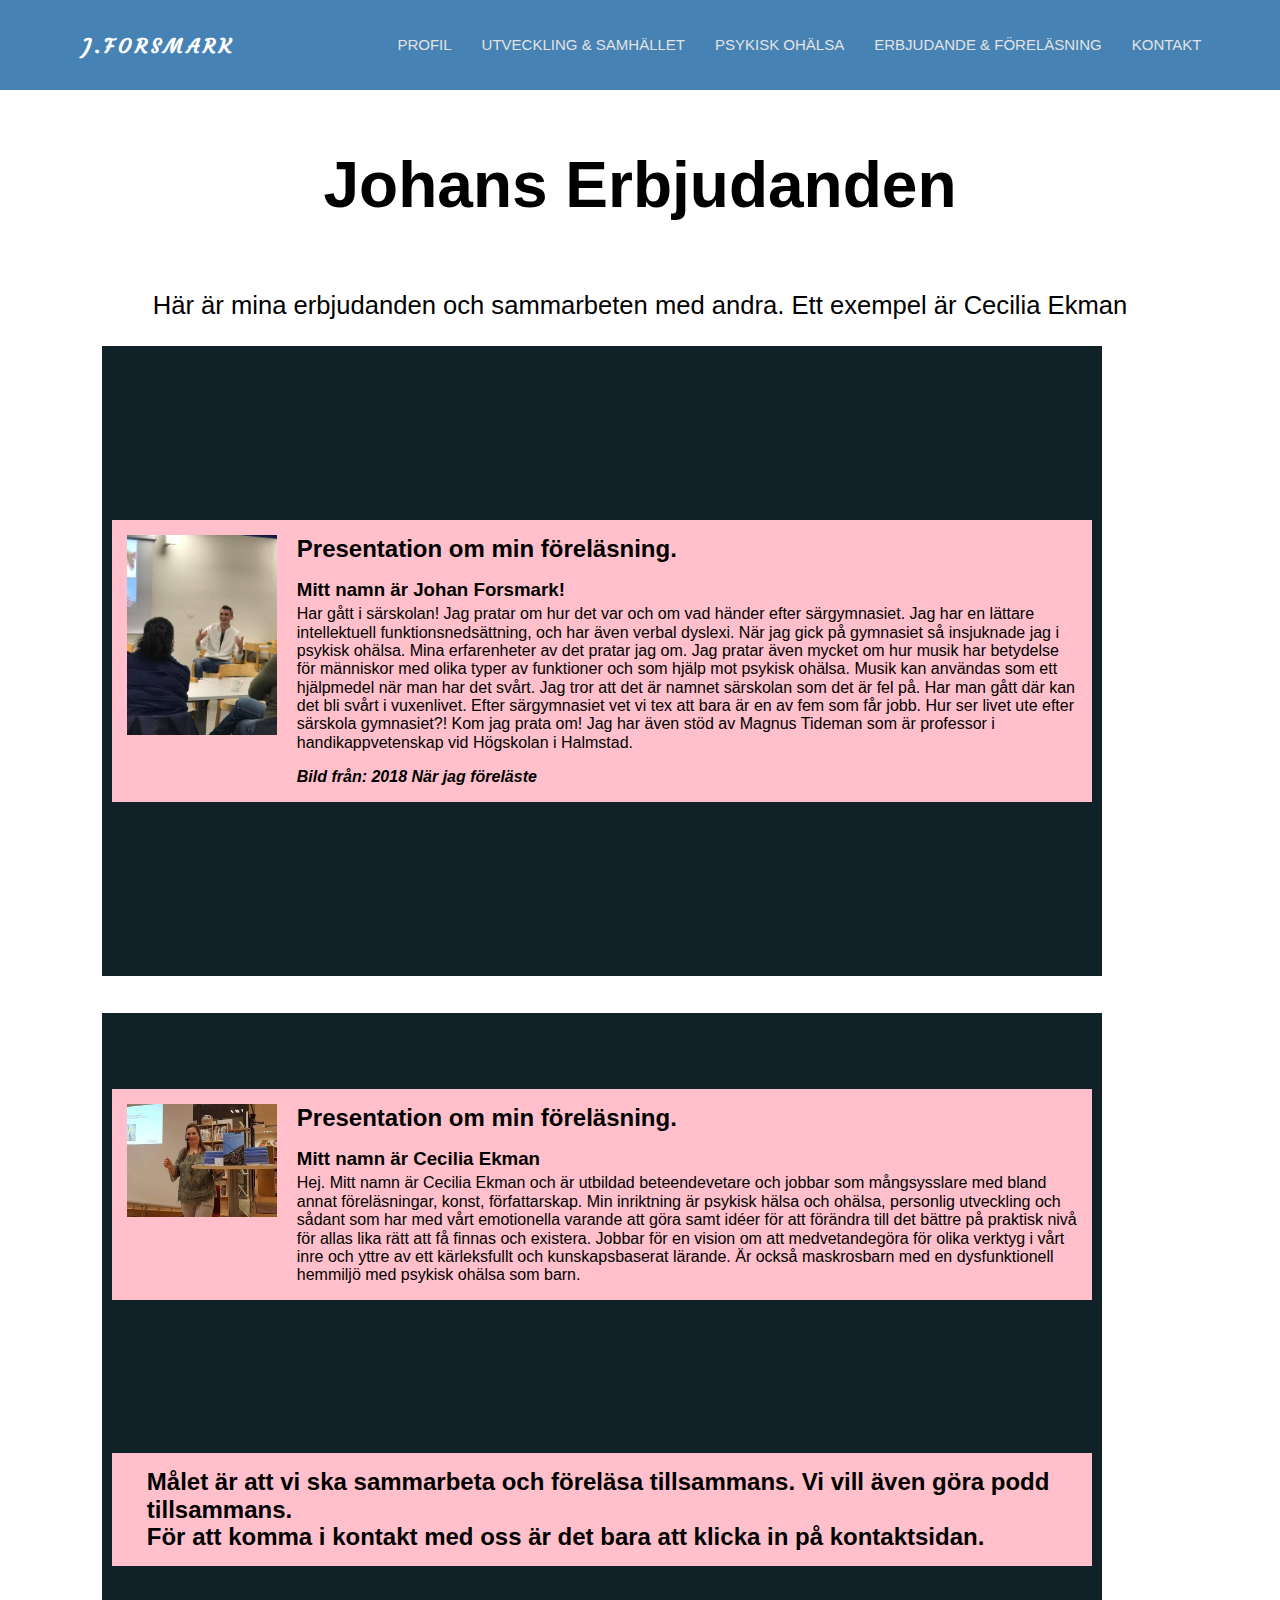
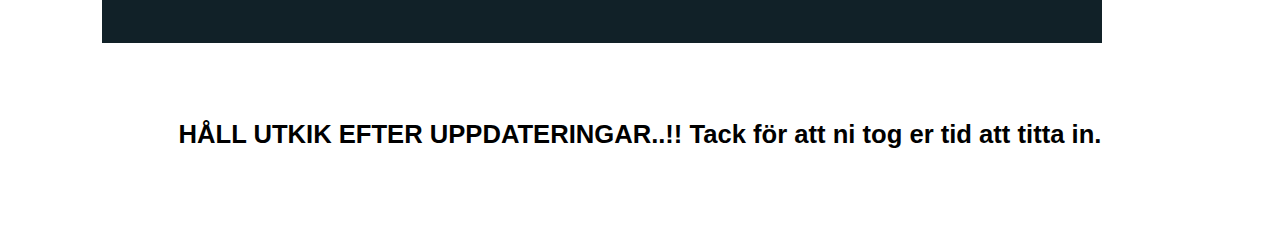
==== pages/erbjudande&forelasning.html @ 231a10ff "removed åäö from nav links" ====
<!DOCTYPE html>
<html lang="en">

<head>
    <meta charset="UTF-8">
    <meta http-equiv="X-UA-Compatible" content="IE=edge">
    <meta name="viewport" content="width=device-width, initial-scale=1.0">
    <link href="https://fonts.googleapis.com/css2?family=Courgette&display=swap" rel="stylesheet">
    <link rel="stylesheet" href="../styles/normalize.css">
    <link rel="stylesheet" href="../styles/erbjudande&forelasning.css">

    <title>Johan Forsmark</title>
</head>

<body>
    <header>
        <!-- navigation start  -->
        <nav>
            <div class="logo">
                <a href="../index.html">
                    <h4 id="#nav-hem">J.Forsmark</h4>
                </a>
            </div>
            <ul class="nav-links">
                <li id="nav-profil"><a href="profil.html">Profil</a></li>
                <li id="nav-utveckling&samhallet "><a href="utveckling&samhallet.html">utveckling &
                        samhället</a>
                </li>
                <li id="nav-psykisk-ohalsa"><a href="psykisk-ohalsa.html">Psykisk Ohälsa</a></li>
                <li id="nav-erbjudande&forelasning"><a href="erbjudande&forelasning.html">Erbjudande &
                        Föreläsning</a>
                </li>
                <li id="nav-kontakt"><a href="kontakt.html">Kontakt</a></li>
            </ul>
            <!-- btn for open close navbar when the screen gets smaller-->
            <div class="burger">
                <div class="line1"></div>
                <div class="line2"></div>
                <div class="line3"></div>
            </div>
            <!-- btn for open close navbar when the screen gets smaller-->
        </nav><!-- navigation ends -->

    </header>
    <!-- header ends -->
    <main>
        <div>
            <h1>Johans Erbjudanden</h1>
            <p class="first-subtitle-offers-lectures">Här är mina erbjudanden och sammarbeten med andra. Ett exempel är
                Cecilia Ekman </p>
            <!-- </div> -->
            <div class="container">
                <div class="card">
                    <div class="imgBx">
                        <img src="../images/johan-forelaser.jpg" class="offers-lectures_img" alt="johan-föreläser">
                    </div>
                    <div class="content_offers-lectures">
                        <h2>Presentation om min föreläsning.</h2>
                        <h3 class="subtitle-offers-lectures">Mitt namn är Johan Forsmark!</h3>
                        <p class="main-text-offers-lectures">
                            Har gått i särskolan! Jag pratar om hur det var och om vad händer efter särgymnasiet. Jag
                            har en
                            lättare intellektuell funktionsnedsättning, och har även verbal dyslexi.

                            När jag gick på gymnasiet så insjuknade jag i psykisk ohälsa. Mina erfarenheter av det
                            pratar
                            jag om. Jag pratar även mycket om hur musik har betydelse för människor med olika typer av
                            funktioner och som hjälp mot psykisk ohälsa. Musik kan användas som ett hjälpmedel när man
                            har
                            det svårt.
                            Jag tror att det är namnet särskolan som det är fel på. Har man gått där kan det bli svårt i
                            vuxenlivet. Efter särgymnasiet vet vi tex att bara är en av fem som får jobb.
                            Hur ser livet ute efter särskola gymnasiet?! Kom jag prata om!
                            Jag har även stöd av Magnus Tideman som är professor i handikappvetenskap vid Högskolan i
                            Halmstad.
                        </p>
                        <p class="card_subtext">
                            Bild från: 2018 När jag föreläste</p>
                    </div>
                </div>
            </div>
            <br>
            <br>
            <div class="container">
                <div class="card">
                    <div class="imgBx">
                        <img src="../images/cecilia-ekman.jpg" class="offers-lectures_img" alt="Cecilia">
                    </div>
                    <div class="content_offers-lectures">
                        <h2>Presentation om min föreläsning.</h2>
                        <h3 class="subtitle-offers-lectures">Mitt namn är Cecilia Ekman</h3>
                        <p class="main-text-offers-lectures">Hej. Mitt namn är Cecilia Ekman och är utbildad
                            beteendevetare och jobbar som mångsysslare med bland annat föreläsningar, konst,
                            författarskap.
                            Min inriktning är psykisk hälsa och ohälsa, personlig utveckling och sådant som har med vårt
                            emotionella varande att göra samt idéer för att förändra till det bättre på praktisk nivå
                            för allas lika rätt att få finnas och existera.
                            Jobbar för en vision om att medvetandegöra för olika verktyg i vårt inre och yttre av ett
                            kärleksfullt och kunskapsbaserat lärande. Är också maskrosbarn med en dysfunktionell
                            hemmiljö med psykisk ohälsa som barn. </p>
                    </div>
                </div>
                <div class="card">
                    <div class="content_offers-lectures">
                        <h2 class="second-subtitle">Målet är att vi ska sammarbeta och föreläsa tillsammans. Vi vill
                            även göra podd tillsammans.</h2>
                        <h2 class="third-subtitle">För att komma i kontakt med oss är det bara att klicka in på
                            kontaktsidan.</h2>
                    </div>
                </div>

            </div>
            <div class="card">
                <div class="content_offers-lectures-temporary-text">
                    <p class="temporary-text">HÅLL UTKIK EFTER UPPDATERINGAR..!!
                        Tack för att ni tog er tid att titta in.
                    </p>
                </div>
            </div>
    </main>
    <script src="../script.js"></script>
</body>

</html>
---- styles/erbjudande&forelasning.css ----
* {
  margin: 0;
  padding: 0;
  box-sizing: border-box;
}

body {
  font-family: "poppins", sans-serif;
}

/* NAV STARTS */
/* ------------------------------------ */
nav {
  display: flex;
  justify-content: space-around;
  align-items: center;
  min-height: 10vh;
  background-color: steelblue;
  font-family: "Poppins", sans-serif;
}

.logo {
  color: rgb(226, 226, 226);
  text-transform: uppercase;
  font-size: 20px;
  padding: 1em;
  font-family: "Courgette", "cursive";
  letter-spacing: 4px;
}

.logo:hover {
  cursor: pointer;
}

a {
  text-decoration: none;
  color: white;
}
a:hover {
  color: mediumblue;
}

.nav-links {
  display: flex;
  justify-content: space-around;
}

.nav-links li {
  list-style-type: none;
}

.nav-links a {
  color: rgb(226, 226, 226);
  text-decoration: none;
  text-transform: uppercase;
  font-size: 15px;
  float: left;
  padding: 15px;
}

.nav-links a:hover {
  color: white;
  background-color: darkgrey;
  border-radius: 4px;
}

.burger {
  display: none;
  cursor: pointer;
}

.burger .line1,
.line2,
.line3 {
  width: 25px;
  height: 3px;
  background-color: rgb(226, 226, 226);
  margin: 5px;
  transition: all 0.6s ease;
}

@media screen and (max-width: 1024px) {
  .nav-links {
    width: 100%;
    text-align: center;
  }
}

@media screen and (max-width: 1000px) {
  .logo {
    display: none;
  }
}

@media screen and (max-width: 768px) {
  .logo {
    overflow: hidden;
    display: block;
  }
}

@media screen and (max-width: 768px) {
  body {
    overflow-x: hidden;
    /* overflow: hidden; */
  }

  .nav-links {
    position: absolute;
    right: 0px;
    height: 90vh;
    top: 10.2vh;
    /* background-color: lightgray; */
    background-color: steelblue;
    display: flex;
    flex-direction: column;
    align-items: center;
    width: 100%;
    transform: translateX(100%);
    /* transition: transform 0.4s ease-in; */
  }
  .nav-links li {
    opacity: 0;
  }

  .nav-links a {
    color: pink;
  }

  .burger {
    display: block;
  }
}

.nav-active {
  transform: translateX(0%);
}

@keyframes navLinksFade {
  from {
    opacity: 0;
    transform: translateX(50px);
  }
  to {
    opacity: 1;
    transform: translateX(0px);
  }
}

.toggle .line1 {
  transform: rotate(-45deg) translate(-5px, 6px);
}

.toggle .line2 {
  opacity: 0;
}

.toggle .line3 {
  transform: rotate(45deg) translate(-5px, -6px);
}

/* -------------------------main section--------------------- */

main {
  margin-top: 1em;
  display: flex;
  justify-content: center;
  align-items: center;
  /* min-height: 100vh; */
}

h1 {
  text-align: center;
  font-size: 5vw;
}

.offers-lectures_img {
  width: 400px;
}

.content_offers-lectures-temporary-text {
  /* max-width: 500px; */
  text-align: center;
}

.temporary-text {
  text-align: center;
  padding: 3em;
  font-weight: bolder;
  font-size: 2vw;
}

.container {
  position: relative;
  width: 1000px;
  display: flex;
  justify-content: space-between;
  align-items: center;
  flex-wrap: wrap;
  min-height: 70vh;
  background-color: #112128;
  z-index: -1;
  /* margin-top: 9em; */
}

/* .temporary-text {
  font-size: 3vw;
  text-align: center;
  padding: 2em;
} */

.container .card {
  position: relative;
  z-index: -1;
  background-color: pink;
  margin: 10px;
  padding: 15px;
  display: flex;
}

.container .card .imgBx {
  max-width: 150px;
  flex: 0 0 150px;
}

.container .card .imgBx img {
  max-width: 100%;
  /* width: 400px; */
}

.container .card .content_offers-lectures {
  margin-left: 20px;
}

.card_subtext {
  margin-top: 1rem;
  font-style: italic;
  font-weight: bold;
}

@media (max-width: 990px) {
  .container {
    flex-direction: column;
  }

  h1 {
    text-align: center;
  }

  /* .temporary-text {
    font-size: 3vw;
    text-align: center;
    padding: 1em;
  } */
}

@media (max-width: 768px) {
  .container {
    flex-direction: column;
  }

  .container .card {
    flex-direction: column;
    max-width: 350px;
  }

  .container .card .imgBx {
    max-width: 100%;
  }
  .container .card .content_offers-lectures {
    margin-left: 0;
  }
}

@media (max-width: 400px) {
  .temporary-text {
    font-size: 10px;
  }
}

.subtitle-offers-lectures {
  margin-top: 1rem;
}

.main-text-offers-lectures {
  margin-top: 0.3rem;
}

.first-subtitle-offers-lectures {
  font-size: 2vw;
  padding: 1em;
  text-align: center;
}
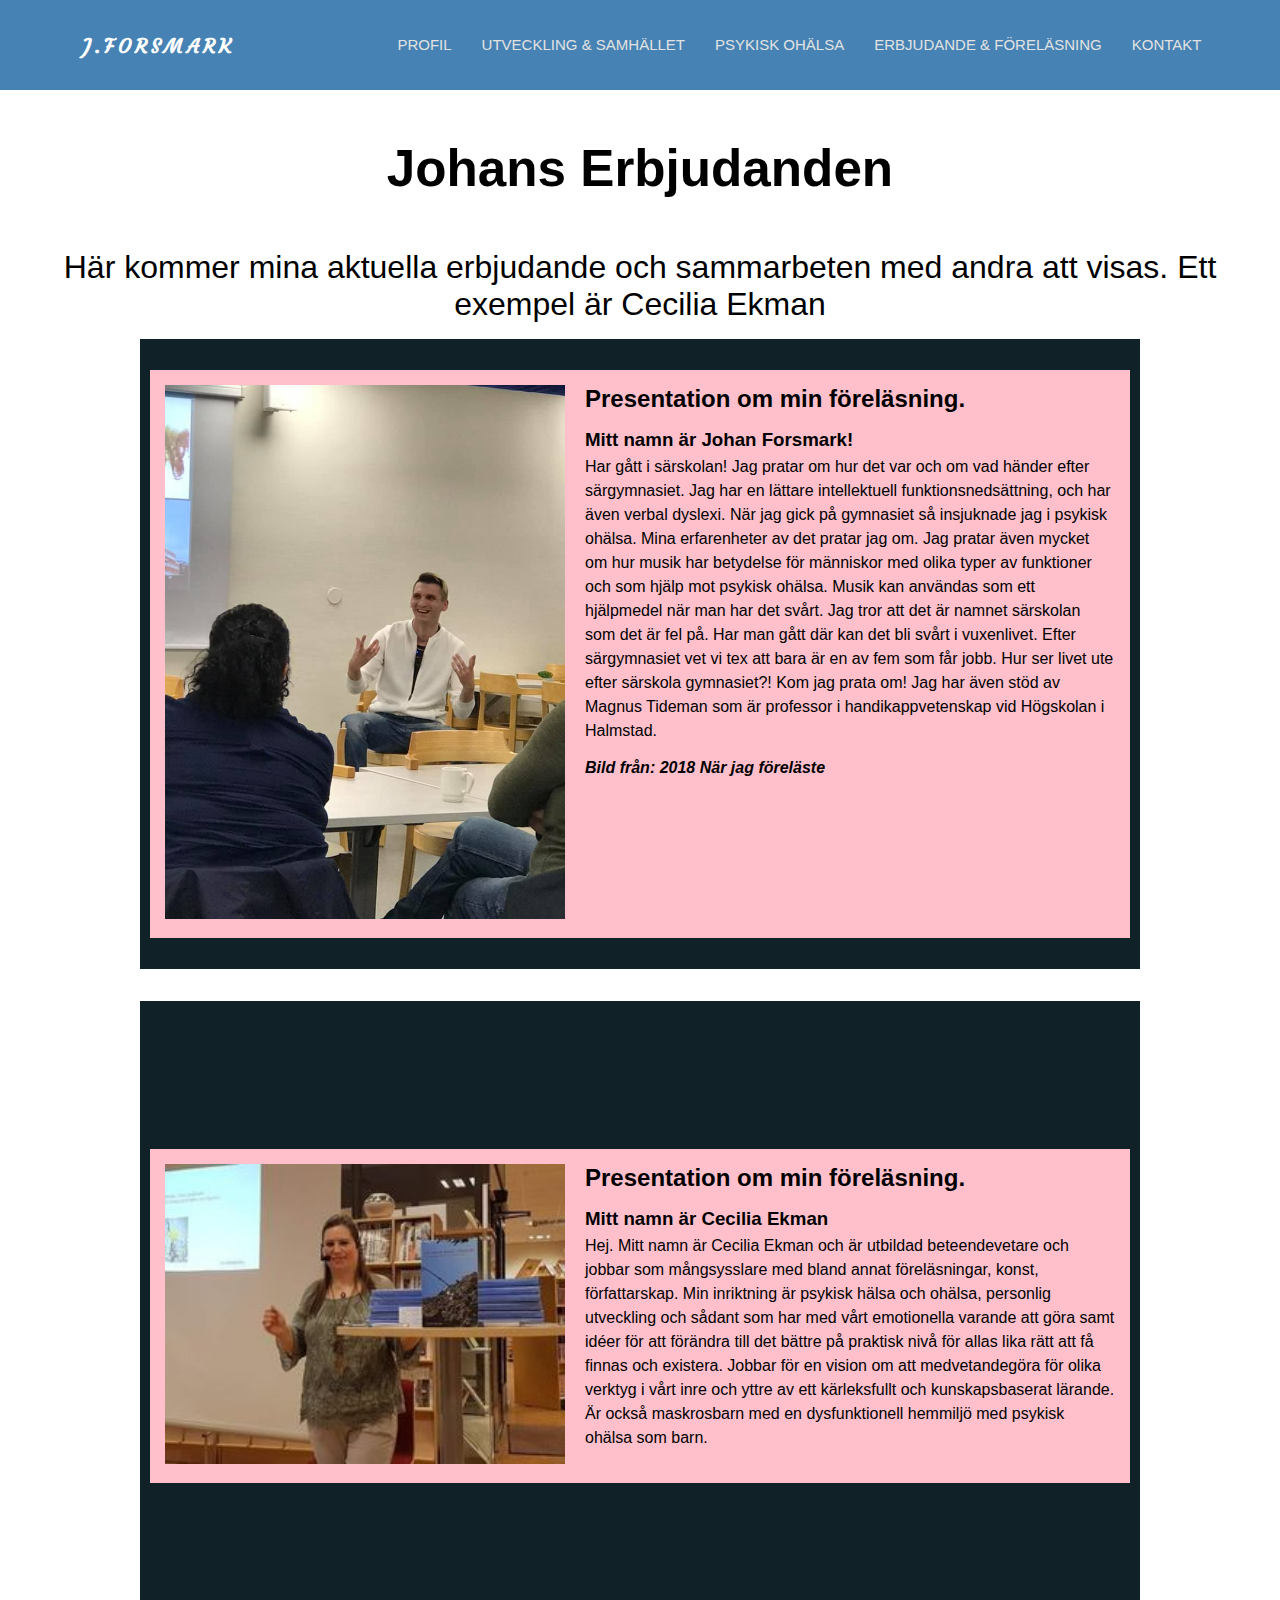
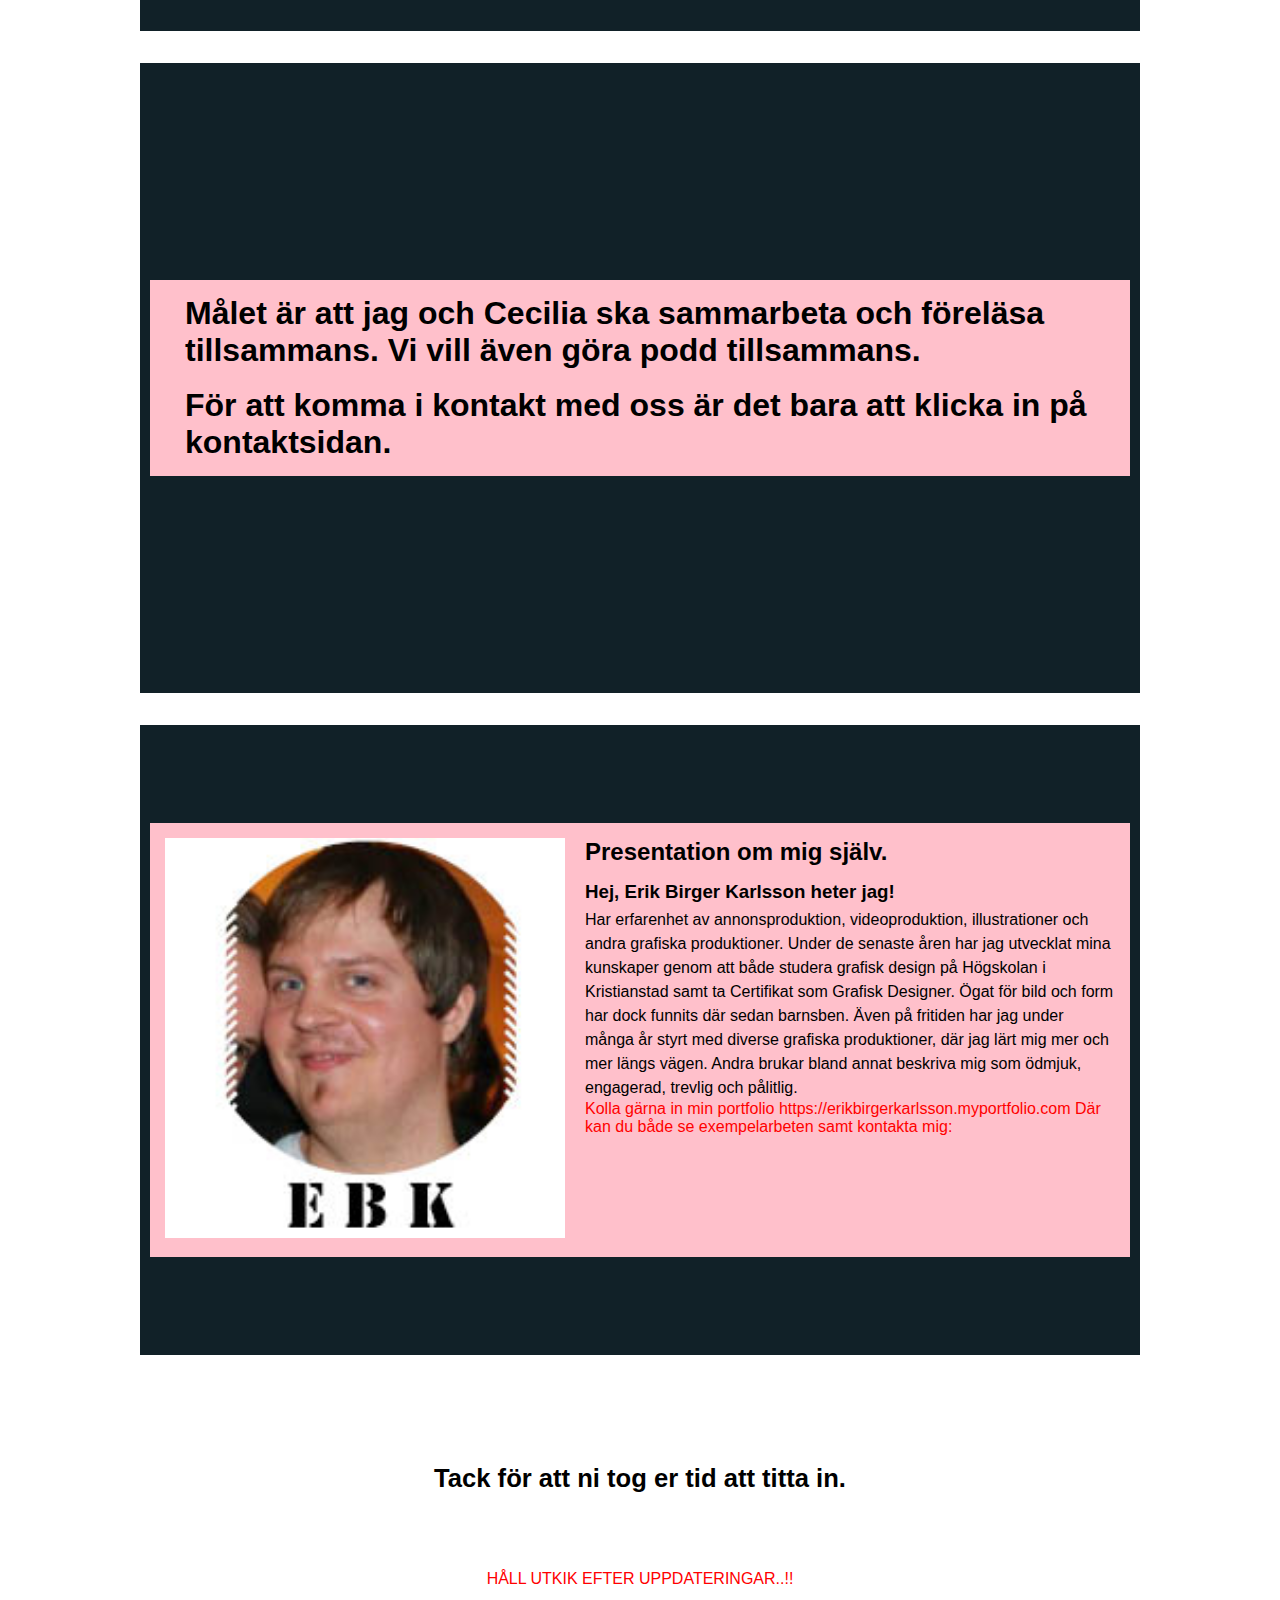
==== commit 15b15e4b: "removed whitespace and added a third container" ====
--- a/pages/erbjudande&forelasning.html
+++ b/pages/erbjudande&forelasning.html
@@ -23,7 +23,7 @@
             </div>
             <ul class="nav-links">
                 <li id="nav-profil"><a href="profil.html">Profil</a></li>
-                <li id="nav-utveckling&samhallet "><a href="utveckling&samhallet.html">utveckling &
+                <li id="nav-utveckling&samhallet"><a href="utveckling&samhallet.html">utveckling &
                         samhället</a>
                 </li>
                 <li id="nav-psykisk-ohalsa"><a href="psykisk-ohalsa.html">Psykisk Ohälsa</a></li>
@@ -40,15 +40,15 @@
             </div>
             <!-- btn for open close navbar when the screen gets smaller-->
         </nav><!-- navigation ends -->
-
     </header>
     <!-- header ends -->
     <main>
-        <div>
+        <section class="offers-lectures">
             <h1>Johans Erbjudanden</h1>
-            <p class="first-subtitle-offers-lectures">Här är mina erbjudanden och sammarbeten med andra. Ett exempel är
-                Cecilia Ekman </p>
-            <!-- </div> -->
+            <p class="first-subtitle-offers-lectures">Här kommer mina aktuella erbjudande och sammarbeten med andra att
+                visas.
+                Ett exempel är Cecilia Ekman </p>
+
             <div class="container">
                 <div class="card">
                     <div class="imgBx">
@@ -59,16 +59,13 @@
                         <h3 class="subtitle-offers-lectures">Mitt namn är Johan Forsmark!</h3>
                         <p class="main-text-offers-lectures">
                             Har gått i särskolan! Jag pratar om hur det var och om vad händer efter särgymnasiet. Jag
-                            har en
-                            lättare intellektuell funktionsnedsättning, och har även verbal dyslexi.
-
+                            har en lättare intellektuell funktionsnedsättning, och har även verbal dyslexi.
                             När jag gick på gymnasiet så insjuknade jag i psykisk ohälsa. Mina erfarenheter av det
-                            pratar
-                            jag om. Jag pratar även mycket om hur musik har betydelse för människor med olika typer av
+                            pratar jag om. Jag pratar även mycket om hur musik har betydelse för människor med olika
+                            typer av
                             funktioner och som hjälp mot psykisk ohälsa. Musik kan användas som ett hjälpmedel när man
-                            har
-                            det svårt.
-                            Jag tror att det är namnet särskolan som det är fel på. Har man gått där kan det bli svårt i
+                            har det svårt. Jag tror att det är namnet särskolan som det är fel på. Har man gått där kan
+                            det bli svårt i
                             vuxenlivet. Efter särgymnasiet vet vi tex att bara är en av fem som får jobb.
                             Hur ser livet ute efter särskola gymnasiet?! Kom jag prata om!
                             Jag har även stöd av Magnus Tideman som är professor i handikappvetenskap vid Högskolan i
@@ -79,8 +76,7 @@
                     </div>
                 </div>
             </div>
-            <br>
-            <br>
+
             <div class="container">
                 <div class="card">
                     <div class="imgBx">
@@ -100,23 +96,49 @@
                             hemmiljö med psykisk ohälsa som barn. </p>
                     </div>
                 </div>
+            </div>
+
+            <div class="container">
                 <div class="card">
                     <div class="content_offers-lectures">
-                        <h2 class="second-subtitle">Målet är att vi ska sammarbeta och föreläsa tillsammans. Vi vill
+                        <h2 class="second-subtitle">Målet är att jag och Cecilia ska sammarbeta och föreläsa
+                            tillsammans. Vi vill
                             även göra podd tillsammans.</h2>
+                        <br>
                         <h2 class="third-subtitle">För att komma i kontakt med oss är det bara att klicka in på
                             kontaktsidan.</h2>
                     </div>
                 </div>
+            </div>
 
-            </div>
-            <div class="card">
-                <div class="content_offers-lectures-temporary-text">
-                    <p class="temporary-text">HÅLL UTKIK EFTER UPPDATERINGAR..!!
-                        Tack för att ni tog er tid att titta in.
-                    </p>
+            <div class="container">
+                <div class="card">
+                    <div class="imgBx">
+                        <img src="../images/profilbild-erik.jpg" class="offers-lectures_img" alt="bild på Erik">
+                    </div>
+                    <div class="content_offers-lectures">
+                        <h2>Presentation om mig själv.</h2>
+                        <h3 class="subtitle-offers-lectures">Hej, Erik Birger Karlsson heter jag! </h3>
+                        <p class="main-text-offers-lectures"> Har erfarenhet av annonsproduktion, videoproduktion,
+                            illustrationer och andra grafiska produktioner.
+                            Under de senaste åren har jag utvecklat mina kunskaper genom att både studera grafisk design
+                            på Högskolan i Kristianstad samt ta Certifikat som Grafisk Designer.
+                            Ögat för bild och form har dock funnits där sedan barnsben.
+                            Även på fritiden har jag under många år styrt med diverse grafiska produktioner, där jag
+                            lärt mig mer och mer längs vägen.
+                            Andra brukar bland annat beskriva mig som ödmjuk, engagerad, trevlig och pålitlig. <br>
+                        </p>
+                        <span> Kolla gärna in min portfolio https://erikbirgerkarlsson.myportfolio.com Där kan du både
+                            se exempelarbeten samt kontakta mig:</span>
+                    </div>
                 </div>
             </div>
+            <!------------------ offers secion end --------------->
+            <div class="content_offers-lectures-temporary-text">
+                <p class="temporary-text"> Tack för att ni tog er tid att titta in.</p>
+                <span> HÅLL UTKIK EFTER UPPDATERINGAR..!!</span>
+            </div>
+        </section>
     </main>
     <script src="../script.js"></script>
 </body>
--- a/styles/erbjudande&forelasning.css
+++ b/styles/erbjudande&forelasning.css
@@ -2,10 +2,12 @@
   margin: 0;
   padding: 0;
   box-sizing: border-box;
+  transition: 0.2s linear;
 }
 
 body {
   font-family: "poppins", sans-serif;
+  overflow-x: hidden;
 }
 
 /* NAV STARTS */
@@ -17,6 +19,7 @@
   min-height: 10vh;
   background-color: steelblue;
   font-family: "Poppins", sans-serif;
+  position: relative;
 }
 
 .logo {
@@ -36,6 +39,7 @@
   text-decoration: none;
   color: white;
 }
+
 a:hover {
   color: mediumblue;
 }
@@ -79,63 +83,6 @@
   transition: all 0.6s ease;
 }
 
-@media screen and (max-width: 1024px) {
-  .nav-links {
-    width: 100%;
-    text-align: center;
-  }
-}
-
-@media screen and (max-width: 1000px) {
-  .logo {
-    display: none;
-  }
-}
-
-@media screen and (max-width: 768px) {
-  .logo {
-    overflow: hidden;
-    display: block;
-  }
-}
-
-@media screen and (max-width: 768px) {
-  body {
-    overflow-x: hidden;
-    /* overflow: hidden; */
-  }
-
-  .nav-links {
-    position: absolute;
-    right: 0px;
-    height: 90vh;
-    top: 10.2vh;
-    /* background-color: lightgray; */
-    background-color: steelblue;
-    display: flex;
-    flex-direction: column;
-    align-items: center;
-    width: 100%;
-    transform: translateX(100%);
-    /* transition: transform 0.4s ease-in; */
-  }
-  .nav-links li {
-    opacity: 0;
-  }
-
-  .nav-links a {
-    color: pink;
-  }
-
-  .burger {
-    display: block;
-  }
-}
-
-.nav-active {
-  transform: translateX(0%);
-}
-
 @keyframes navLinksFade {
   from {
     opacity: 0;
@@ -163,15 +110,34 @@
 
 main {
   margin-top: 1em;
-  display: flex;
+}
+
+span {
+  font-size: 1rem;
+  color: red;
+}
+
+.offers-lectures {
+  display: flex;
+  flex-wrap: wrap;
   justify-content: center;
-  align-items: center;
-  /* min-height: 100vh; */
+  overflow-x: hidden;
 }
 
 h1 {
   text-align: center;
-  font-size: 5vw;
+  font-size: 4vw;
+}
+
+.first-subtitle-offers-lectures {
+  font-size: 2.5vw;
+  padding: 1rem;
+  text-align: center;
+}
+
+.second-subtitle,
+.third-subtitle {
+  font-size: 2.5vw;
 }
 
 .offers-lectures_img {
@@ -181,6 +147,7 @@
 .content_offers-lectures-temporary-text {
   /* max-width: 500px; */
   text-align: center;
+  height: 15rem;
 }
 
 .temporary-text {
@@ -200,14 +167,8 @@
   min-height: 70vh;
   background-color: #112128;
   z-index: -1;
-  /* margin-top: 9em; */
-}
-
-/* .temporary-text {
-  font-size: 3vw;
-  text-align: center;
-  padding: 2em;
-} */
+  margin-bottom: 2rem;
+}
 
 .container .card {
   position: relative;
@@ -219,13 +180,8 @@
 }
 
 .container .card .imgBx {
-  max-width: 150px;
+  max-width: 900px;
   flex: 0 0 150px;
-}
-
-.container .card .imgBx img {
-  max-width: 100%;
-  /* width: 400px; */
 }
 
 .container .card .content_offers-lectures {
@@ -238,6 +194,30 @@
   font-weight: bold;
 }
 
+.subtitle-offers-lectures {
+  margin-top: 1rem;
+}
+
+.main-text-offers-lectures {
+  margin-top: 0.3rem;
+  line-height: 1.5rem;
+}
+
+/*--------------- MEDIA QUERIES --------------*/
+
+@media screen and (max-width: 1024px) {
+  .nav-links {
+    width: 100%;
+    text-align: center;
+  }
+}
+
+@media screen and (max-width: 1000px) {
+  .logo {
+    display: none;
+  }
+}
+
 @media (max-width: 990px) {
   .container {
     flex-direction: column;
@@ -246,12 +226,37 @@
   h1 {
     text-align: center;
   }
-
-  /* .temporary-text {
-    font-size: 3vw;
-    text-align: center;
-    padding: 1em;
-  } */
+}
+
+@media screen and (max-width: 768px) {
+  .logo {
+    overflow: hidden;
+    display: block;
+  }
+
+  .nav-links {
+    position: absolute;
+    left: -100%;
+    height: 90vh;
+    top: 10.2vh;
+    background-color: steelblue;
+    display: flex;
+    flex-direction: column;
+    align-items: center;
+    width: 100%;
+  }
+
+  .nav-links li {
+    opacity: 0;
+  }
+
+  .nav-links a {
+    color: pink;
+  }
+
+  .burger {
+    display: block;
+  }
 }
 
 @media (max-width: 768px) {
@@ -267,27 +272,40 @@
   .container .card .imgBx {
     max-width: 100%;
   }
+
   .container .card .content_offers-lectures {
     margin-left: 0;
   }
-}
-
-@media (max-width: 400px) {
+
   .temporary-text {
-    font-size: 10px;
-  }
-}
-
-.subtitle-offers-lectures {
-  margin-top: 1rem;
-}
-
-.main-text-offers-lectures {
-  margin-top: 0.3rem;
-}
-
-.first-subtitle-offers-lectures {
-  font-size: 2vw;
-  padding: 1em;
-  text-align: center;
-}
+    font-size: 1.5rem;
+  }
+
+  .container .card .imgBx img {
+    width: 100%;
+  }
+}
+
+@media (max-width: 450px) {
+  h1 {
+    font-size: 2rem;
+  }
+
+  .first-subtitle-offers-lectures {
+    font-size: 1rem;
+  }
+
+  .second-subtitle,
+  .third-subtitle {
+    font-size: 1.3rem;
+  }
+
+  .temporary-text {
+    font-size: 1.3rem;
+  }
+}
+
+.nav-active {
+  transform: translateX(0%);
+  left: 0;
+}
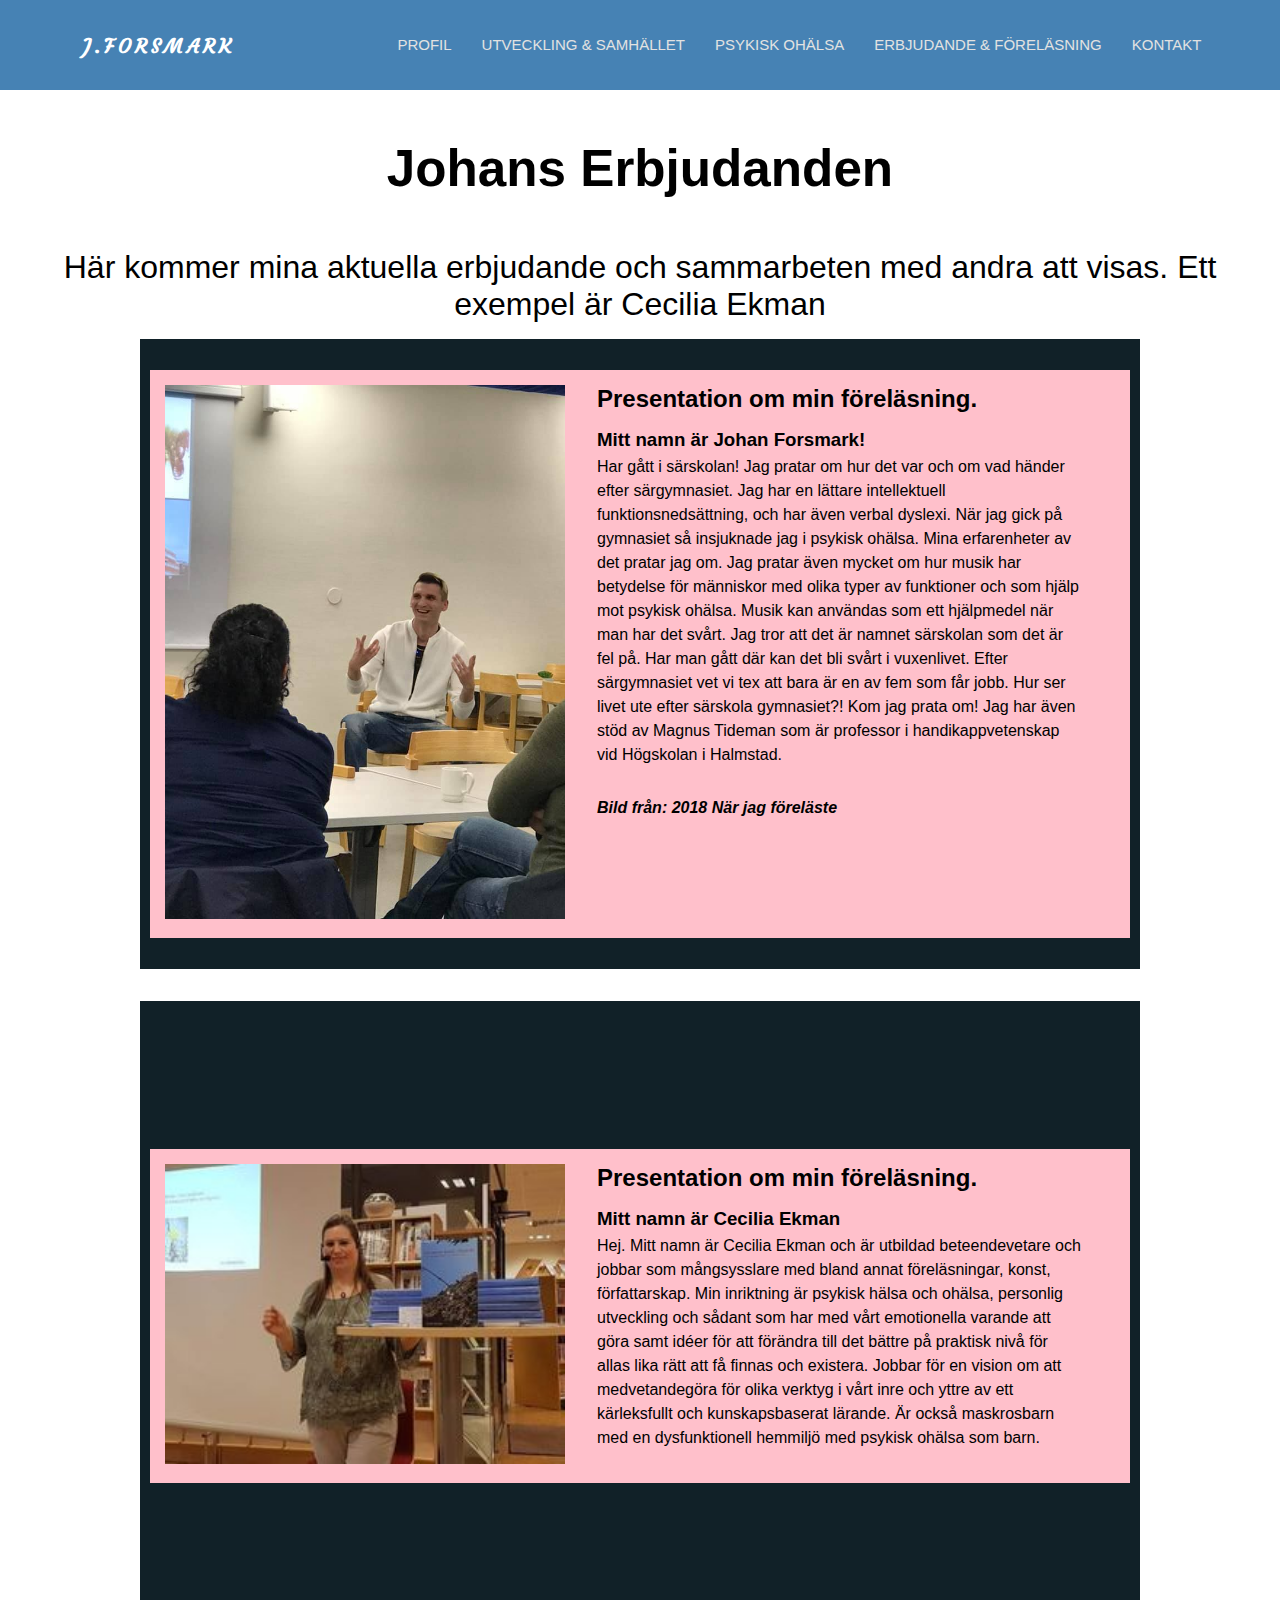
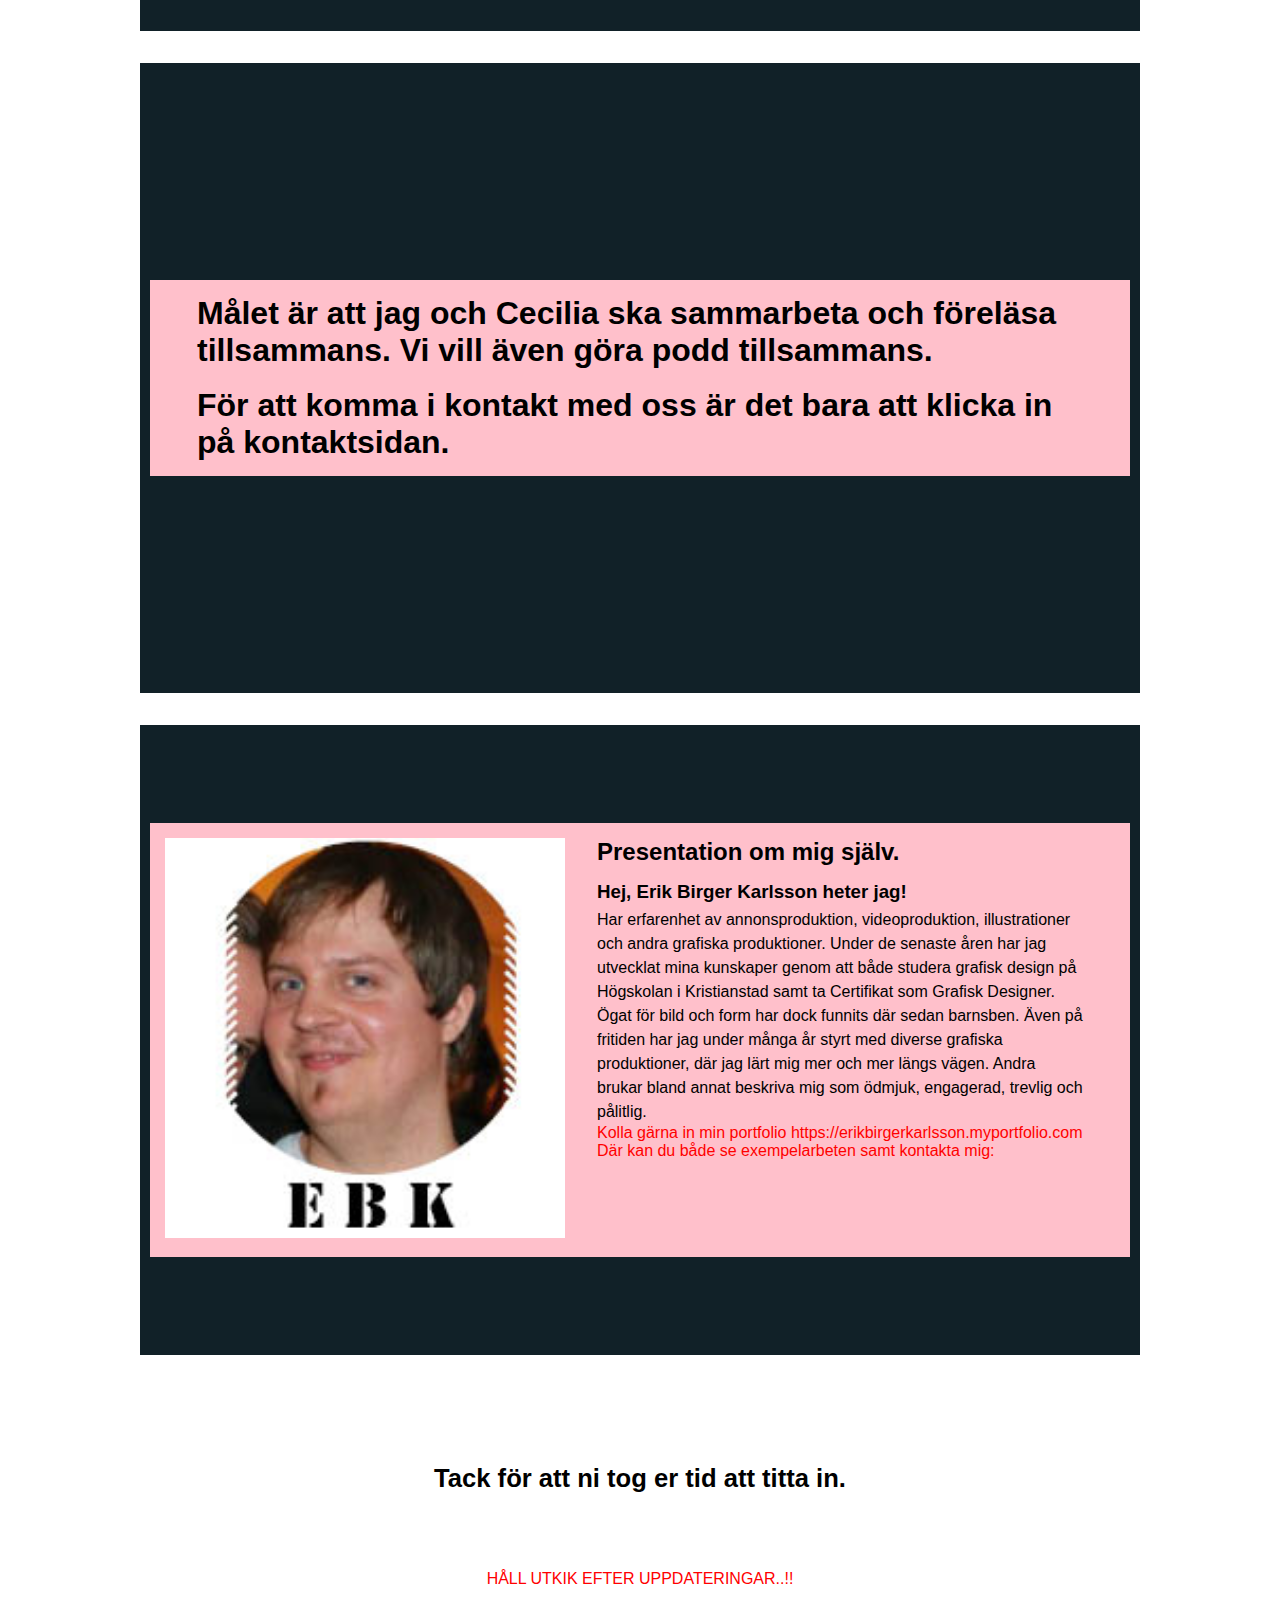
==== commit de322628: "add content and a backgroundimage" ====
--- a/pages/erbjudande&forelasning.html
+++ b/pages/erbjudande&forelasning.html
@@ -50,7 +50,7 @@
                 Ett exempel är Cecilia Ekman </p>
 
             <div class="container">
-                <div class="card">
+                <div class="box">
                     <div class="imgBx">
                         <img src="../images/johan-forelaser.jpg" class="offers-lectures_img" alt="johan-föreläser">
                     </div>
@@ -71,14 +71,14 @@
                             Jag har även stöd av Magnus Tideman som är professor i handikappvetenskap vid Högskolan i
                             Halmstad.
                         </p>
-                        <p class="card_subtext">
-                            Bild från: 2018 När jag föreläste</p>
+                        <h4 class="box_date">
+                            Bild från: 2018 När jag föreläste</h4>
                     </div>
                 </div>
             </div>
 
             <div class="container">
-                <div class="card">
+                <div class="box">
                     <div class="imgBx">
                         <img src="../images/cecilia-ekman.jpg" class="offers-lectures_img" alt="Cecilia">
                     </div>
@@ -99,7 +99,7 @@
             </div>
 
             <div class="container">
-                <div class="card">
+                <div class="box">
                     <div class="content_offers-lectures">
                         <h2 class="second-subtitle">Målet är att jag och Cecilia ska sammarbeta och föreläsa
                             tillsammans. Vi vill
@@ -112,7 +112,7 @@
             </div>
 
             <div class="container">
-                <div class="card">
+                <div class="box">
                     <div class="imgBx">
                         <img src="../images/profilbild-erik.jpg" class="offers-lectures_img" alt="bild på Erik">
                     </div>
--- a/styles/erbjudande&forelasning.css
+++ b/styles/erbjudande&forelasning.css
@@ -170,7 +170,7 @@
   margin-bottom: 2rem;
 }
 
-.container .card {
+.container .box {
   position: relative;
   z-index: -1;
   background-color: pink;
@@ -179,17 +179,17 @@
   display: flex;
 }
 
-.container .card .imgBx {
+.container .box .imgBx {
   max-width: 900px;
   flex: 0 0 150px;
 }
 
-.container .card .content_offers-lectures {
-  margin-left: 20px;
-}
-
-.card_subtext {
-  margin-top: 1rem;
+.container .box .content_offers-lectures {
+  padding: 0 2rem;
+}
+
+.box_date {
+  margin-top: 2rem;
   font-style: italic;
   font-weight: bold;
 }
@@ -264,16 +264,16 @@
     flex-direction: column;
   }
 
-  .container .card {
+  .container .box {
     flex-direction: column;
     max-width: 350px;
   }
 
-  .container .card .imgBx {
+  .container .box .imgBx {
     max-width: 100%;
   }
 
-  .container .card .content_offers-lectures {
+  .container .box .content_offers-lectures {
     margin-left: 0;
   }
 
@@ -281,7 +281,7 @@
     font-size: 1.5rem;
   }
 
-  .container .card .imgBx img {
+  .container .box .imgBx img {
     width: 100%;
   }
 }
@@ -306,6 +306,6 @@
 }
 
 .nav-active {
-  transform: translateX(0%);
+  /* transform: translateX(0%); */
   left: 0;
 }
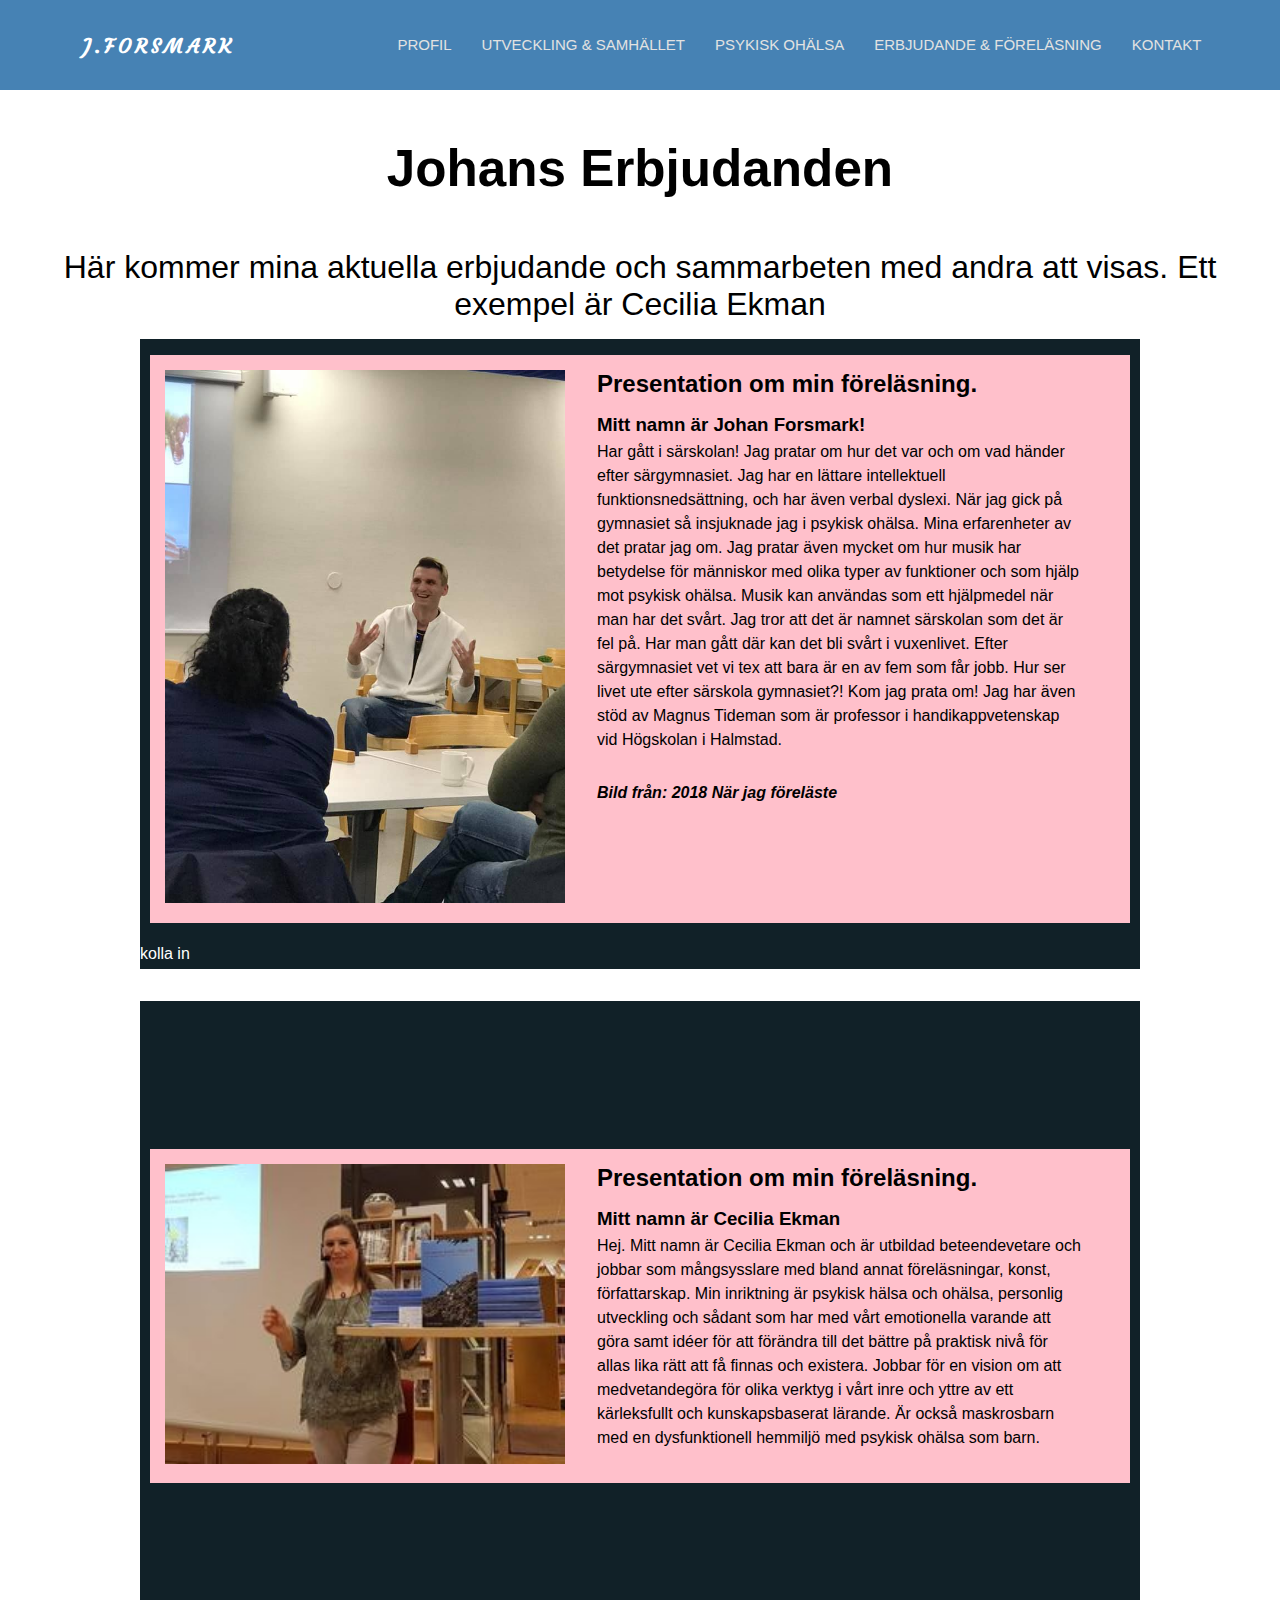
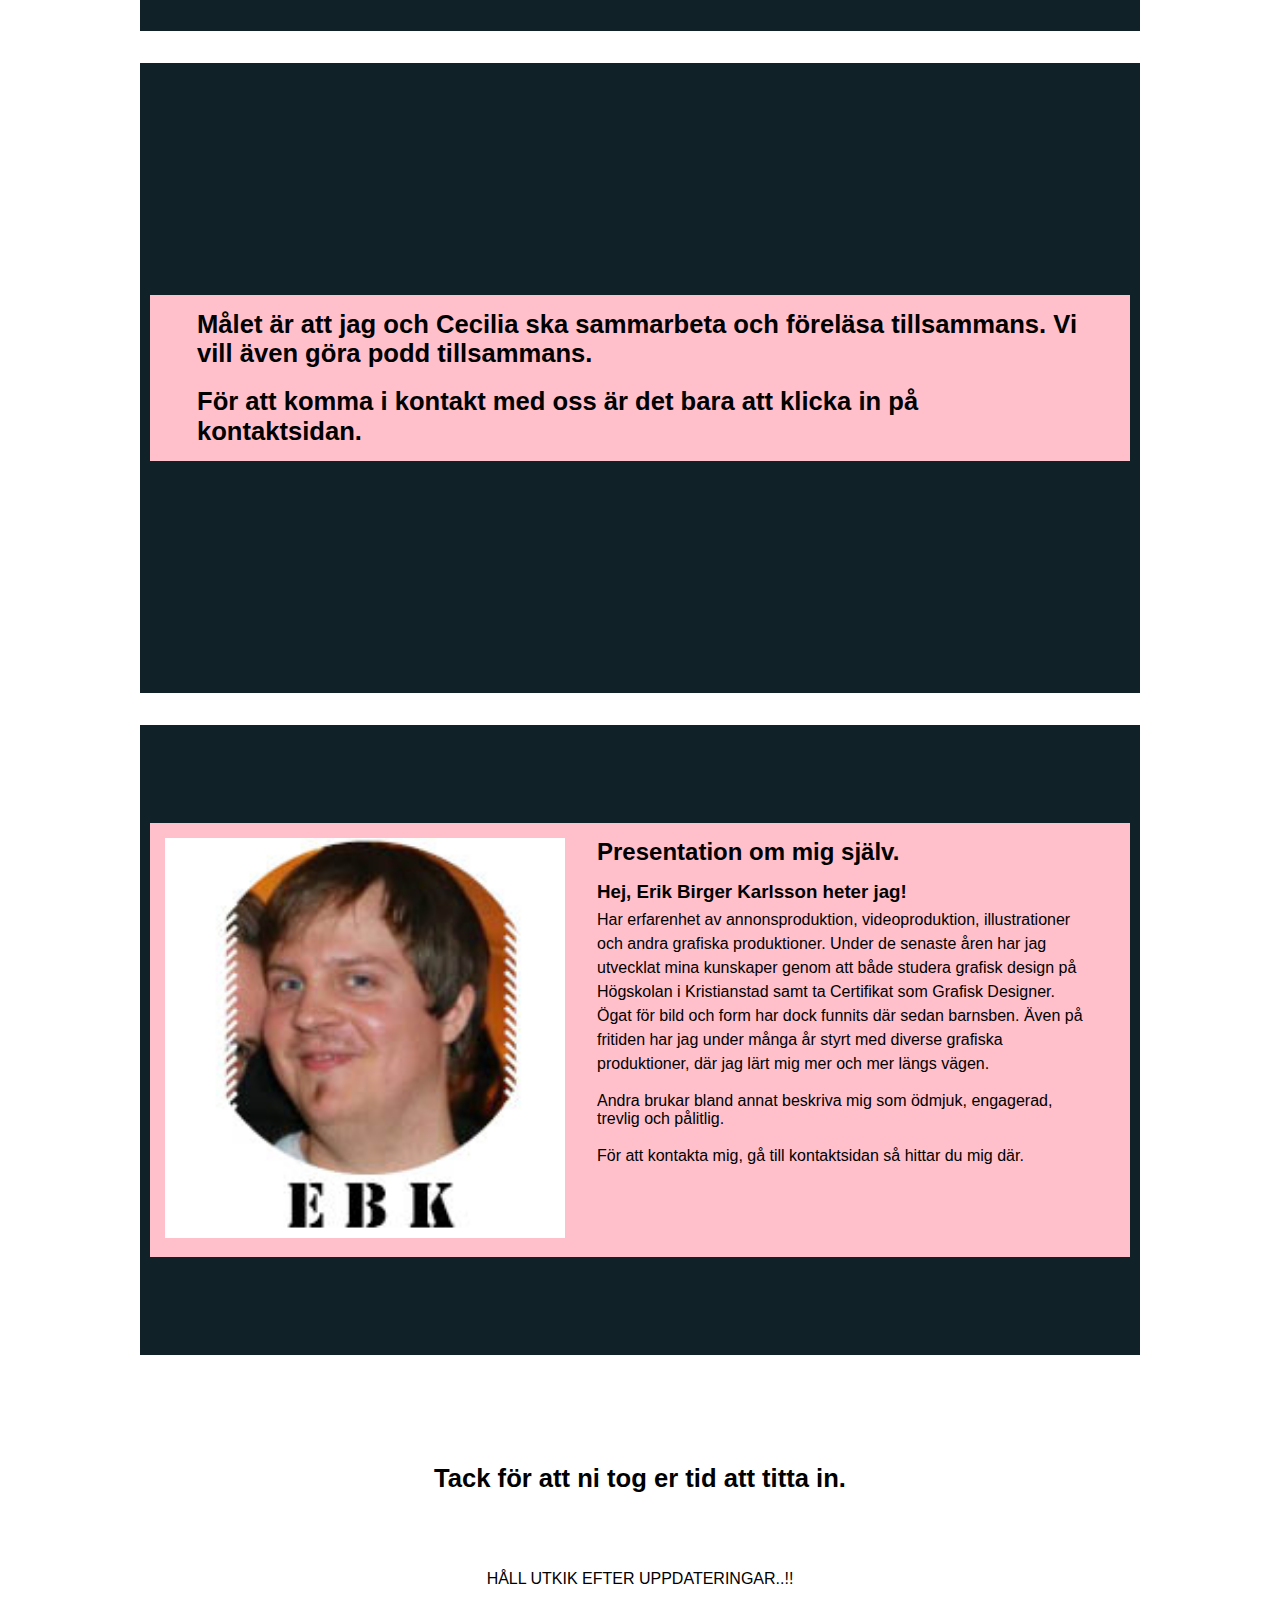
==== commit 2a31e31f: "changed text for fourth container" ====
--- a/pages/erbjudande&forelasning.html
+++ b/pages/erbjudande&forelasning.html
@@ -75,6 +75,8 @@
                             Bild från: 2018 När jag föreläste</h4>
                     </div>
                 </div>
+                <a href="https://erikbirgerkarlsson.myportfolio.com" class="hej">kolla in </a>
+
             </div>
 
             <div class="container">
@@ -110,7 +112,6 @@
                     </div>
                 </div>
             </div>
-
             <div class="container">
                 <div class="box">
                     <div class="imgBx">
@@ -118,7 +119,7 @@
                     </div>
                     <div class="content_offers-lectures">
                         <h2>Presentation om mig själv.</h2>
-                        <h3 class="subtitle-offers-lectures">Hej, Erik Birger Karlsson heter jag! </h3>
+                        <h3 class="subtitle-offers-lectures">Hej, Erik Birger Karlsson heter jag!</h3>
                         <p class="main-text-offers-lectures"> Har erfarenhet av annonsproduktion, videoproduktion,
                             illustrationer och andra grafiska produktioner.
                             Under de senaste åren har jag utvecklat mina kunskaper genom att både studera grafisk design
@@ -126,18 +127,22 @@
                             Ögat för bild och form har dock funnits där sedan barnsben.
                             Även på fritiden har jag under många år styrt med diverse grafiska produktioner, där jag
                             lärt mig mer och mer längs vägen.
-                            Andra brukar bland annat beskriva mig som ödmjuk, engagerad, trevlig och pålitlig. <br>
                         </p>
-                        <span> Kolla gärna in min portfolio https://erikbirgerkarlsson.myportfolio.com Där kan du både
-                            se exempelarbeten samt kontakta mig:</span>
+
+                        <span class="box_personal-characteristics">Andra brukar bland annat beskriva mig som ödmjuk,
+                            engagerad, trevlig och
+                            pålitlig. </span> <br> <br>
+                        <span class="box_contact-link">För att kontakta mig, gå till kontaktsidan så hittar du mig där.
+                        </span>
                     </div>
                 </div>
             </div>
-            <!------------------ offers secion end --------------->
+            <!------------------ offers-secion end --------------->
             <div class="content_offers-lectures-temporary-text">
                 <p class="temporary-text"> Tack för att ni tog er tid att titta in.</p>
                 <span> HÅLL UTKIK EFTER UPPDATERINGAR..!!</span>
             </div>
+
         </section>
     </main>
     <script src="../script.js"></script>
--- a/styles/erbjudande&forelasning.css
+++ b/styles/erbjudande&forelasning.css
@@ -112,10 +112,13 @@
   margin-top: 1em;
 }
 
-span {
-  font-size: 1rem;
-  color: red;
-}
+/* span { */
+/* font-size: 2rem; */
+/* font-weight: bold; */
+/* margin-top: 3rem; */
+/* margin-bottom: 1rem; */
+/* color: red; */
+/* } */
 
 .offers-lectures {
   display: flex;
@@ -137,7 +140,7 @@
 
 .second-subtitle,
 .third-subtitle {
-  font-size: 2.5vw;
+  font-size: 1.6rem;
 }
 
 .offers-lectures_img {
@@ -200,9 +203,15 @@
 
 .main-text-offers-lectures {
   margin-top: 0.3rem;
+  margin-bottom: 1em;
   line-height: 1.5rem;
 }
 
+.box_personal-characteristics {
+}
+
+.box_contact-link {
+}
 /*--------------- MEDIA QUERIES --------------*/
 
 @media screen and (max-width: 1024px) {
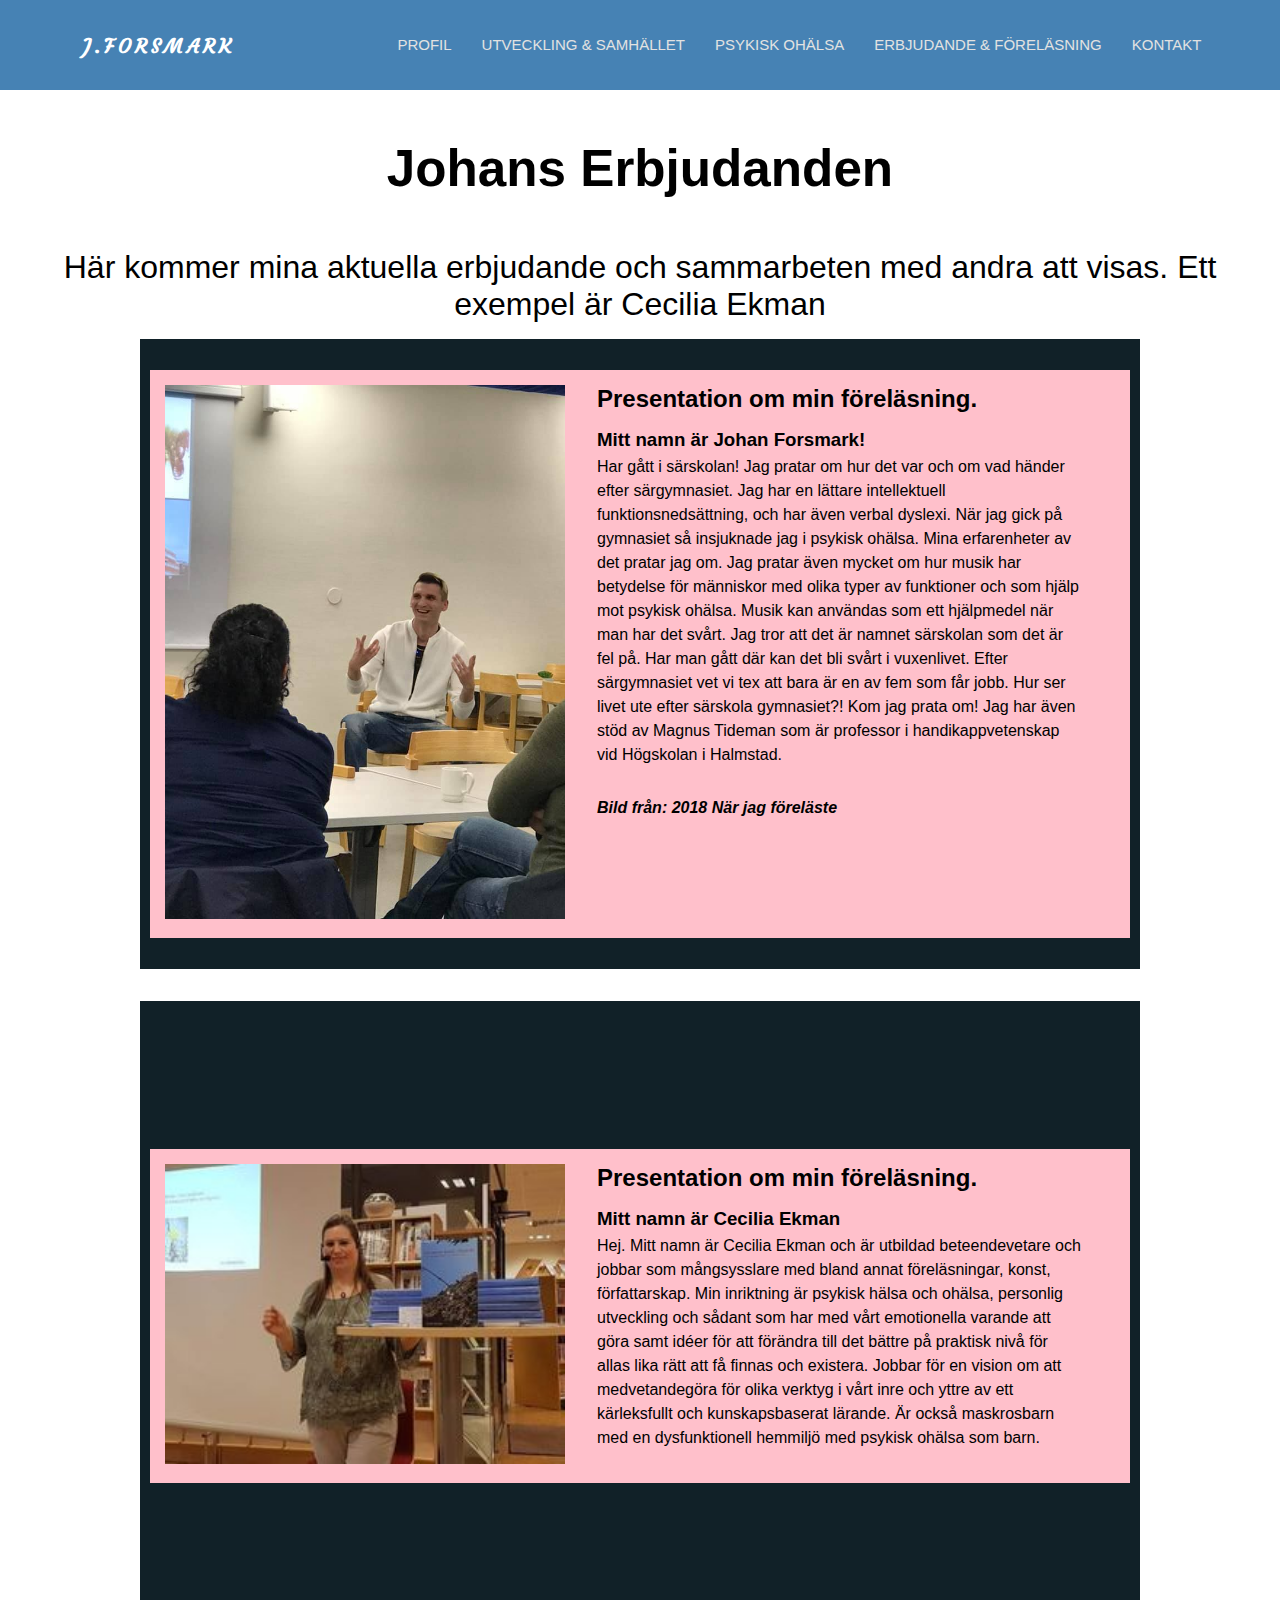
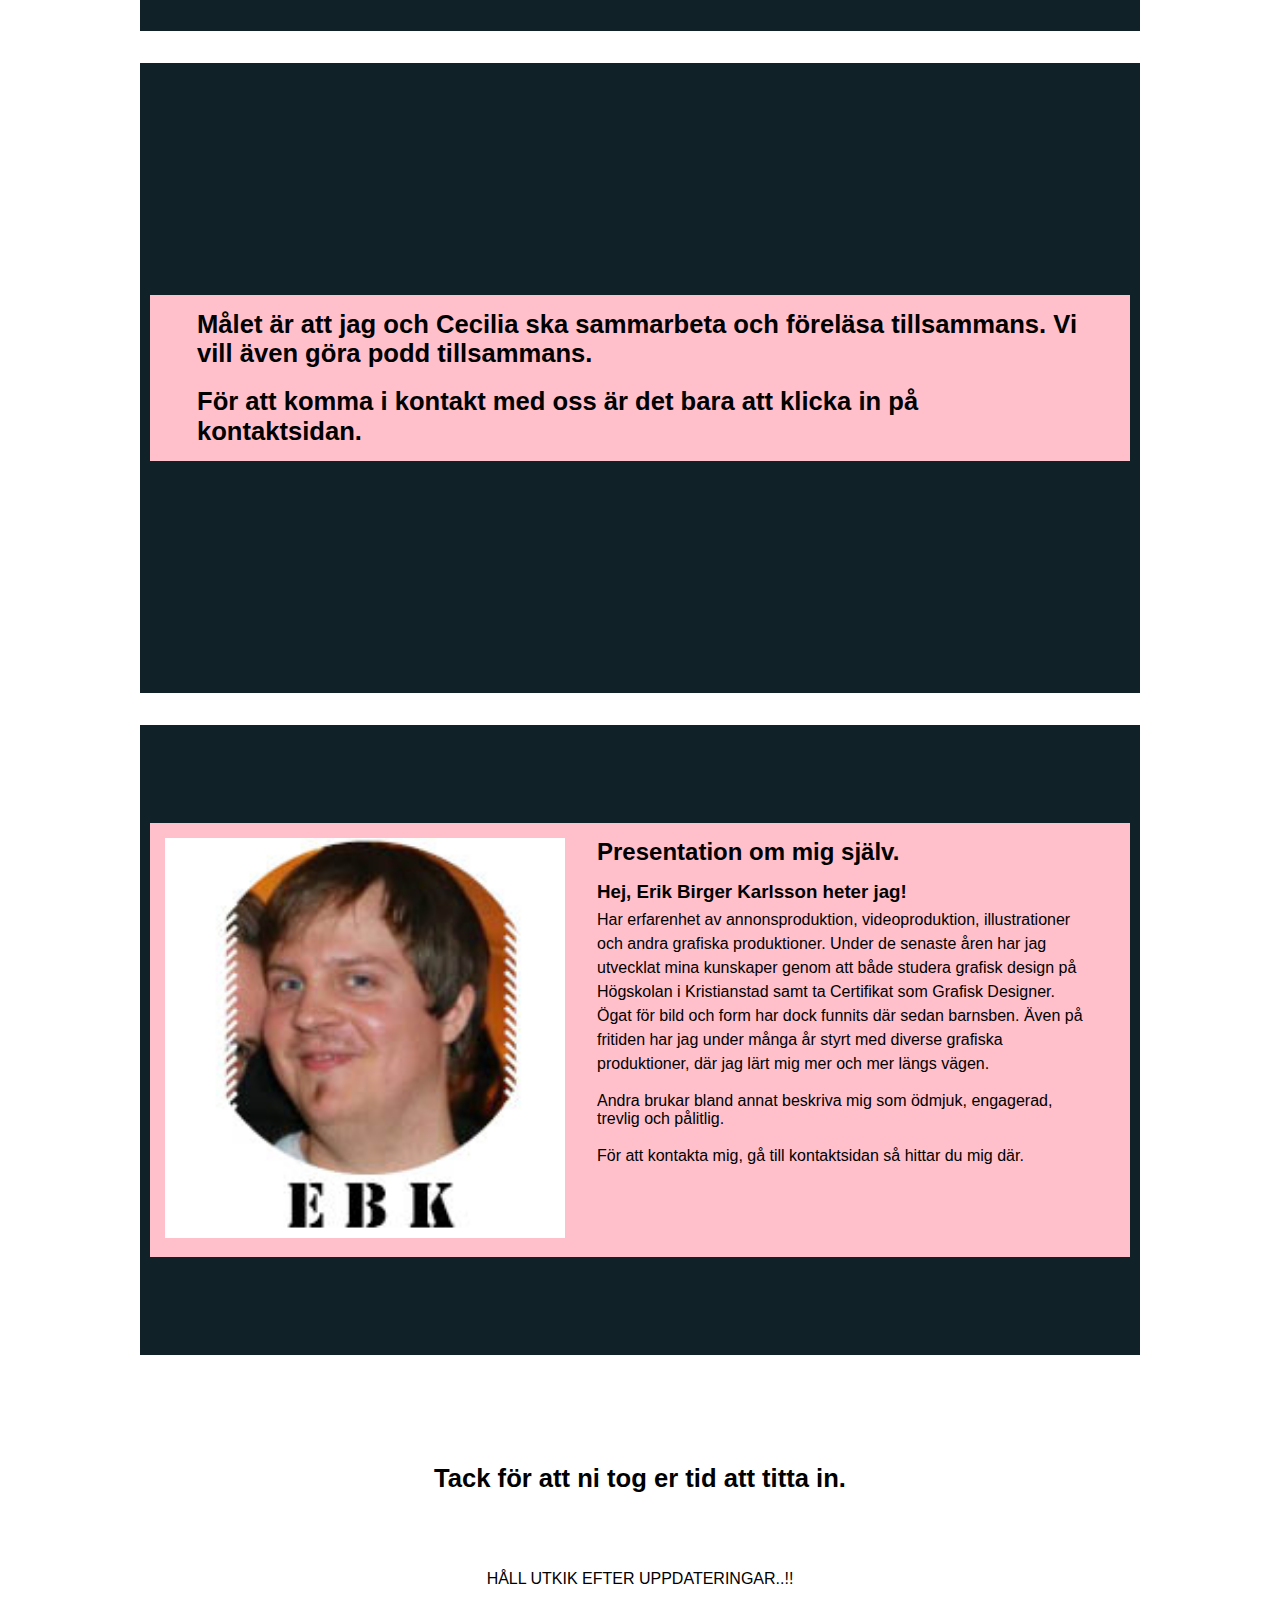
==== commit 34096809: "add personal title for all pages" ====
--- a/pages/erbjudande&forelasning.html
+++ b/pages/erbjudande&forelasning.html
@@ -8,8 +8,7 @@
     <link href="https://fonts.googleapis.com/css2?family=Courgette&display=swap" rel="stylesheet">
     <link rel="stylesheet" href="../styles/normalize.css">
     <link rel="stylesheet" href="../styles/erbjudande&forelasning.css">
-
-    <title>Johan Forsmark</title>
+    <title>erbjudande&forelasning</title>
 </head>
 
 <body>
@@ -23,12 +22,9 @@
             </div>
             <ul class="nav-links">
                 <li id="nav-profil"><a href="profil.html">Profil</a></li>
-                <li id="nav-utveckling&samhallet"><a href="utveckling&samhallet.html">utveckling &
-                        samhället</a>
-                </li>
+                <li id="nav-utveckling&samhallet"><a href="utveckling&samhallet.html">utveckling & samhället</a></li>
                 <li id="nav-psykisk-ohalsa"><a href="psykisk-ohalsa.html">Psykisk Ohälsa</a></li>
-                <li id="nav-erbjudande&forelasning"><a href="erbjudande&forelasning.html">Erbjudande &
-                        Föreläsning</a>
+                <li id="nav-erbjudande&forelasning"><a href="erbjudande&forelasning.html">Erbjudande & Föreläsning</a>
                 </li>
                 <li id="nav-kontakt"><a href="kontakt.html">Kontakt</a></li>
             </ul>
@@ -41,14 +37,12 @@
             <!-- btn for open close navbar when the screen gets smaller-->
         </nav><!-- navigation ends -->
     </header>
-    <!-- header ends -->
+    <!------------------------------- header ends ------------------------------------>
     <main>
         <section class="offers-lectures">
             <h1>Johans Erbjudanden</h1>
             <p class="first-subtitle-offers-lectures">Här kommer mina aktuella erbjudande och sammarbeten med andra att
-                visas.
-                Ett exempel är Cecilia Ekman </p>
-
+                visas. Ett exempel är Cecilia Ekman </p>
             <div class="container">
                 <div class="box">
                     <div class="imgBx">
@@ -75,10 +69,7 @@
                             Bild från: 2018 När jag föreläste</h4>
                     </div>
                 </div>
-                <a href="https://erikbirgerkarlsson.myportfolio.com" class="hej">kolla in </a>
-
             </div>
-
             <div class="container">
                 <div class="box">
                     <div class="imgBx">
@@ -99,7 +90,6 @@
                     </div>
                 </div>
             </div>
-
             <div class="container">
                 <div class="box">
                     <div class="content_offers-lectures">
@@ -128,7 +118,6 @@
                             Även på fritiden har jag under många år styrt med diverse grafiska produktioner, där jag
                             lärt mig mer och mer längs vägen.
                         </p>
-
                         <span class="box_personal-characteristics">Andra brukar bland annat beskriva mig som ödmjuk,
                             engagerad, trevlig och
                             pålitlig. </span> <br> <br>
@@ -137,12 +126,11 @@
                     </div>
                 </div>
             </div>
-            <!------------------ offers-secion end --------------->
+            <!------------------ offers-secion end ----------------->
             <div class="content_offers-lectures-temporary-text">
                 <p class="temporary-text"> Tack för att ni tog er tid att titta in.</p>
                 <span> HÅLL UTKIK EFTER UPPDATERINGAR..!!</span>
             </div>
-
         </section>
     </main>
     <script src="../script.js"></script>
--- a/styles/erbjudande&forelasning.css
+++ b/styles/erbjudande&forelasning.css
@@ -293,6 +293,18 @@
   .container .box .imgBx img {
     width: 100%;
   }
+
+  .main-text-offers-lectures {
+    font-size: 1.2rem;
+  }
+
+  .box_personal-characteristics {
+    font-size: 1.2rem;
+  }
+
+  .box_contact-link {
+    font-size: 1.2rem;
+  }
 }
 
 @media (max-width: 450px) {
@@ -306,11 +318,23 @@
 
   .second-subtitle,
   .third-subtitle {
-    font-size: 1.3rem;
+    font-size: 1.5rem;
   }
 
   .temporary-text {
     font-size: 1.3rem;
+  }
+
+  .main-text-offers-lectures {
+    font-size: 1.2rem;
+  }
+
+  .box_personal-characteristics {
+    font-size: 1.2rem;
+  }
+
+  .box_contact-link {
+    font-size: 1.2rem;
   }
 }
 
